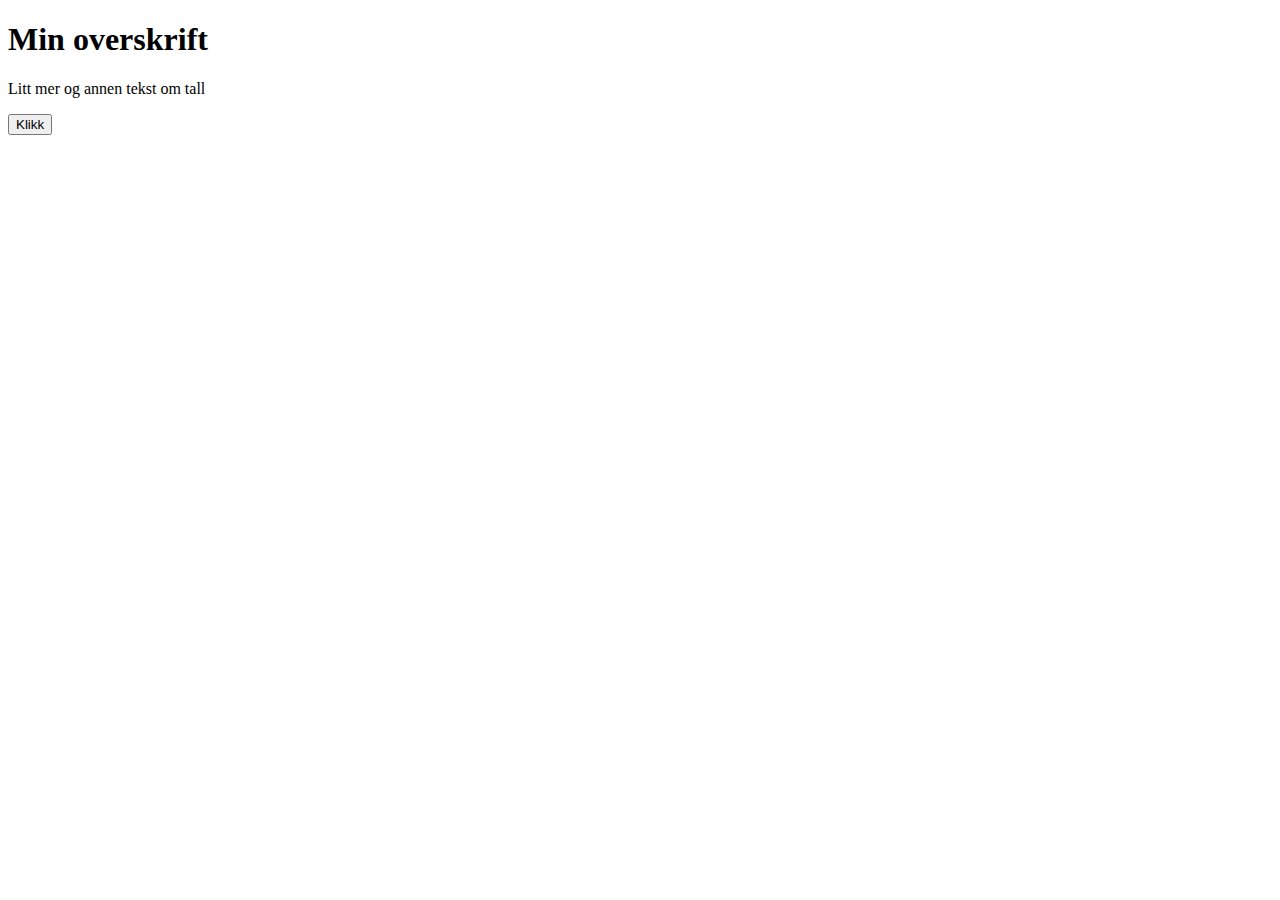
==== index.html @ b8704166 "a" ====
<!DOCTYPE html>
<html lang="en">
<head>
    <meta charset="UTF-8">
    <meta http-equiv="X-UA-Compatible" content="IE=edge">
    <meta name="viewport" content="width=device-width, initial-scale=1.0">
    <title>Document</title>
</head>
<body>
    <h1>Min overskrift</h1>
    <h3 id="mitt_tall"></h3>
    <p id="p_tag"></p>
    <p class="p_class">Litt mer og annen tekst om tall</p>

    <button id="button">Klikk</button>

    <script>
        var EL_p_tag = document.querySelector('#p_tag')
        var EL_mitt_tall = document.querySelector('#mitt_tall')
        var EL_button = document.querySelector('#button')

        var tall = Math.floor(Math.random () * 10);
        function skriv_tekst(){
            console.log(tall)
            var tall = Math.floor(Math.random () * 10);

            if (tall > 5){
                EL_p_tag.innerHTML = 'Tall er høyere en 5'
            }   else if (tall < 5){
                EL_p_tag.innerHTML = 'Tall er lavere en 5'
            }
            EL_mitt_tall.innerHTML = tall
        }

        // velge button
        EL_button.addEventListener('click', skriv_tekst )
        


        var tekst = "potet";
        //document.write(tekst)
        console.log("Dette er en console beskjed")
        var hemmelig_passord = "Passord123"
    </script>  
</body>
</html>
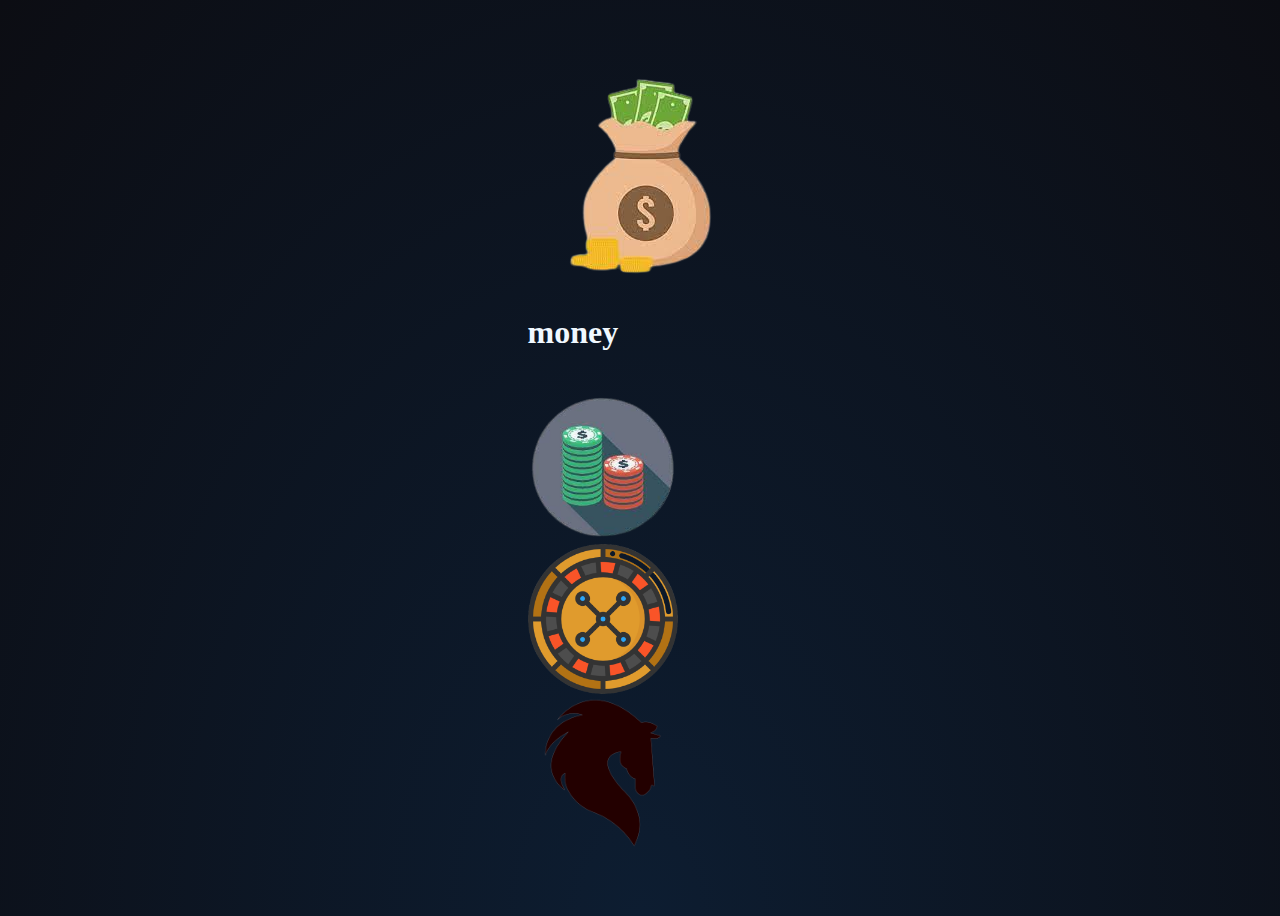
==== commit e1c9975d: "serfkliyr3ik,.ulgy4" ====
--- a/index.html
+++ b/index.html
@@ -4,43 +4,146 @@
     <meta charset="UTF-8">
     <meta http-equiv="X-UA-Compatible" content="IE=edge">
     <meta name="viewport" content="width=device-width, initial-scale=1.0">
-    <title>Document</title>
+    <title>GamGam.com</title>
+    <link rel="stylesheet" href="gamble.css">
+
+    <link rel="shortcut icon" href="gamgam2.png" type="image/x-icon">
 </head>
 <body>
-    <h1>Min overskrift</h1>
-    <h3 id="mitt_tall"></h3>
-    <p id="p_tag"></p>
-    <p class="p_class">Litt mer og annen tekst om tall</p>
-
-    <button id="button">Klikk</button>
-
-    <script>
-        var EL_p_tag = document.querySelector('#p_tag')
-        var EL_mitt_tall = document.querySelector('#mitt_tall')
-        var EL_button = document.querySelector('#button')
-
-        var tall = Math.floor(Math.random () * 10);
-        function skriv_tekst(){
-            console.log(tall)
-            var tall = Math.floor(Math.random () * 10);
-
-            if (tall > 5){
-                EL_p_tag.innerHTML = 'Tall er høyere en 5'
-            }   else if (tall < 5){
-                EL_p_tag.innerHTML = 'Tall er lavere en 5'
-            }
-            EL_mitt_tall.innerHTML = tall
-        }
-
-        // velge button
-        EL_button.addEventListener('click', skriv_tekst )
-        
+    <!--
+        -en meny side med knapper som leder til forskjellige minigames
+        -en saldo med 1000 poeng
+        -minigame 1 crash
+        -A multiplier starts increasing, and players must decide when to cash out to secure their winnings.
+        If they cash out in time, they win the corresponding multiple of their bet. However, 
+        if they fail to cash out before the crash, they lose their bet. 
 
 
-        var tekst = "potet";
-        //document.write(tekst)
-        console.log("Dette er en console beskjed")
-        var hemmelig_passord = "Passord123"
-    </script>  
+
+        -minigame 2 mines
+        - where players try to uncover as many mines as possible without triggering an explosion.
+         Players choose a grid of cells to reveal, and each cell may either contain a mine or be safe.
+          The goal is to uncover as many safe cells as possible without hitting a mine. 
+          The more safe cells uncovered, the higher the payout. However, 
+          if a mine is revealed, the game ends, and the player loses their bet
+
+
+        -minigame 3 horce race
+        -you bet on the horse you think is gonna win every horse gets a random speed and if the horse you bet on wins u get 3X monney 
+
+    -->
+    <div id = logo>
+          <img id = "dollar_img" src="logo.png" alt="Description of the image">
+        <h1>money </h1>
+        <br>
+        <img src="game1.png" id = "gamestart">
+        <img src="roulett.png" id="roulett">
+        <img src="horselogo.png" id="horselogo">
+        
+        <br>
+       
+
+        
+    </div>
+
+
+    <p id="money_amount"></p>
+    <button id = "backtomenu">back to menu</button>
+    <p id="tilbakemelding"></p>
+
+    <div id = "game2">
+        <input type="number" id = "inputNR">
+        <button id="knapp" class="button-85" role="button">guess</button>
+
+
+
+    </div>
+
+    <div id="game3">
+        <button id="startrace">
+            start race
+        </button>
+        <img id="horse1" src="horse.png" >
+        <img id="horse2" src="horse.png" >
+        <img id="horse3" src="horse.png" >
+        <img id="horse3" src="horse.png" >
+
+    </div>
+  
+    <body>
+
+        <div id = game1>
+            <img src="gamgam2.png" id="gamlogo">
+            <button id = "bet100">bet 100</button><br>
+            <br><button id = "bet200">bet 200</button>
+            <button id = bet500> bet 500</button>
+            
+            <p id="randomtall1"></p>
+
+        </div>
+    </div>
+
+
+    <div class="stars">
+        <div class="star"></div>
+        <div class="star"></div>
+        <div class="star"></div>
+        <div class="star"></div>
+        <div class="star"></div>
+        <div class="star"></div>
+        <div class="star"></div>
+        <div class="star"></div>
+        <div class="star"></div>
+        <div class="star"></div>
+        <div class="star"></div>
+        <div class="star"></div>
+        <div class="star"></div>
+        <div class="star"></div>
+        <div class="star"></div>
+        <div class="star"></div>
+        <div class="star"></div>
+        <div class="star"></div>
+        <div class="star"></div>
+        <div class="star"></div>
+        <div class="star"></div>
+        <div class="star"></div>
+        <div class="star"></div>
+        <div class="star"></div>
+        <div class="star"></div>
+        <div class="star"></div>
+        <div class="star"></div>
+        <div class="star"></div>
+        <div class="star"></div>
+        <div class="star"></div>
+        <div class="star"></div>
+        <div class="star"></div>
+        <div class="star"></div>
+        <div class="star"></div>
+        <div class="star"></div>
+        <div class="star"></div>
+        <div class="star"></div>
+        <div class="star"></div>
+        <div class="star"></div>
+        <div class="star"></div>
+        <div class="star"></div>
+        <div class="star"></div>
+        <div class="star"></div>
+        <div class="star"></div>
+        <div class="star"></div>
+        <div class="star"></div>
+        <div class="star"></div>
+        <div class="star"></div>
+        <div class="star"></div>
+        <div class="star"></div>
+      </div>
+      </body>
+
+
+
+
+
+    
+<script src="./gamble.js"></script>
+
 </body>
 </html>--- a/gamble.css
+++ b/gamble.css
@@ -0,0 +1,144 @@
+@mixin (sp-layout) {
+    @media screen and (max-width: 750px) {
+      @content;
+    }
+  }
+  
+  body {
+    display: flex;
+    justify-content: center;
+    align-items: center;
+    min-height: 100vh;
+     background: radial-gradient(ellipse at bottom, #0d1d31 0%, #0c0d13 100%);
+    overflow: hidden;
+  }
+  
+  
+  
+    &::before, &::after {
+      position: absolute;
+      content: '';
+      top: 0;
+      left: calc(var(--star-width) / -2);
+      width: var(--star-width);
+      height: 100%;
+      background: linear-gradient(45deg, transparent, currentColor, transparent);
+      border-radius: inherit;
+      animation: blink 2s linear infinite;
+    }
+  
+    &::before {
+      transform: rotate(45deg);
+    }
+  
+    &::after {
+      transform: rotate(-45deg);
+    }
+  
+  
+  @keyframes fall {
+    to {
+      transform: translate3d(-30em, 0, 0);
+    }
+  }
+  
+  @keyframes tail-fade {
+    0%, 50% {
+      width: var(--star-tail-length);
+      opacity: 1;
+    }
+  
+    70%, 80% {
+      width: 0;
+      opacity: 0.4;
+    }
+  
+    100% {
+      width: 0;
+      opacity: 0;
+    }
+  }
+  
+  @keyframes blink {
+    50% {
+      opacity: 0.6;
+    }
+  }
+#logo{
+    display: flex;
+    justify-content: center;
+    align-items: center;
+    margin: auto;
+    width: 225px;
+    flex-direction: column;
+    
+ 
+    
+    
+}
+
+#game1{
+    justify-content: center;
+    align-items: center;
+    display: flex;
+
+    
+;
+
+
+}
+
+.main1 {
+    display: flex;
+    justify-content: center;
+}
+
+.p{
+    font-size: 3em;
+    max-width: fit-content;
+    color: aliceblue;
+}
+
+h1 {
+    max-width: fit-content;
+    color: aliceblue;
+}
+
+#money_amount{
+    color: aliceblue;
+    font: 4em sans-serif;
+}
+
+#gamlogo{
+    width: 300px;
+    height: 300px;
+}
+
+#roulett{
+    width: 150px ;
+    height: 150px;
+}
+
+#horselogo{
+  width: 150px;
+  height: 150px;
+}
+
+#gamestart{
+  width: 150px;
+  height: 150px;
+}
+
+#horse1 {
+  position: relative;
+  left: -600px;
+}
+
+#game3 {
+  width: max-content;
+  display: flex;
+  flex-direction: column;
+}
+
+
+
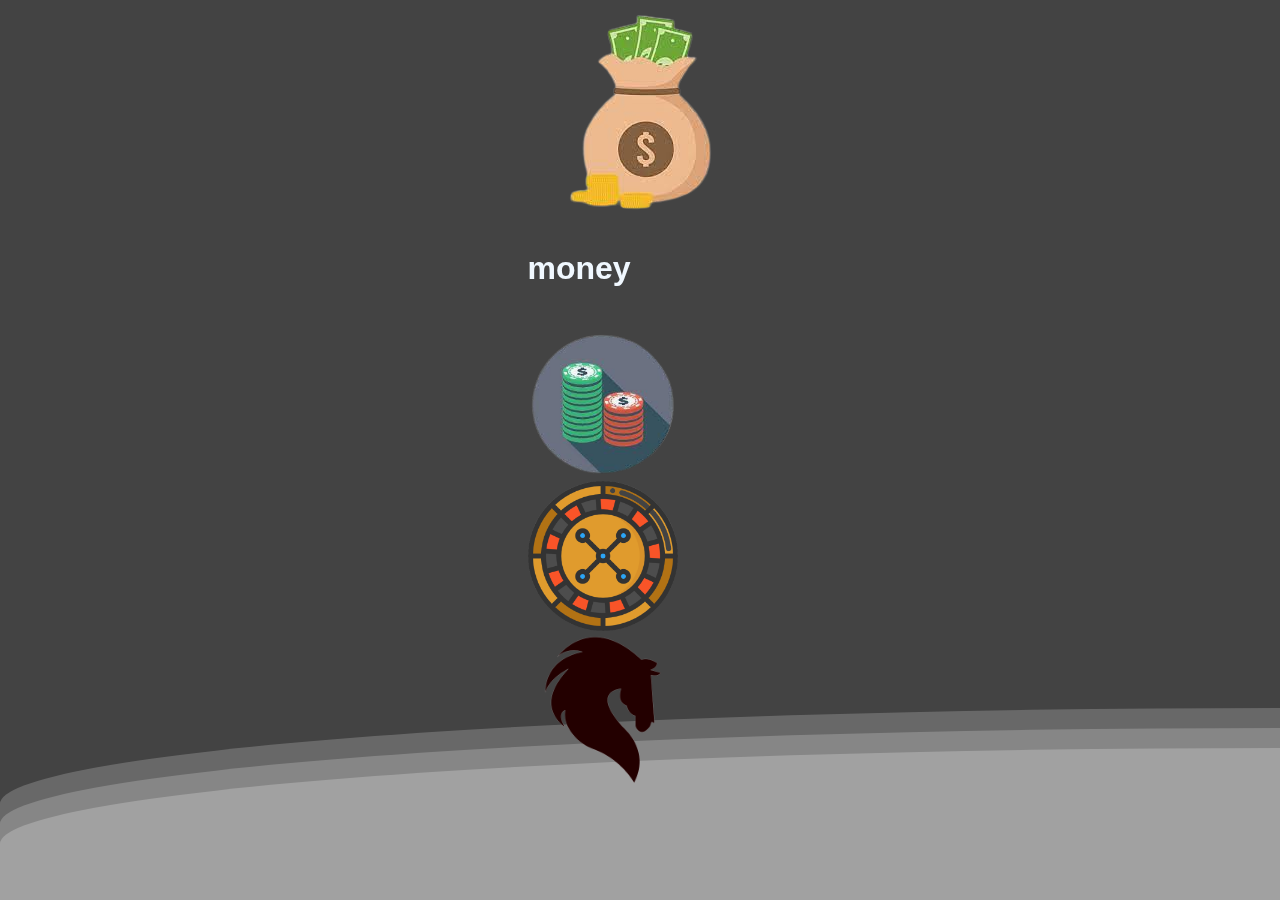
==== commit b11d64e6: "ubw" ====
--- a/index.html
+++ b/index.html
@@ -63,11 +63,16 @@
         <button id="startrace">
             start race
         </button>
+        <div class="hestcol">
+            <button id = bthrs1>bet 400 horse 1</button>
+            <button id = bthrs2>bet 400 horse 2</button>
+            <button id = bthrs3>bet 400 horse 3</button>
+            <button id = bthrs4>bet 400 horse 4</button>
         <img id="horse1" src="horse.png" >
         <img id="horse2" src="horse.png" >
         <img id="horse3" src="horse.png" >
-        <img id="horse3" src="horse.png" >
-
+        <img id="horse4" src="horse.png" >
+        </div>
     </div>
   
     <body>
@@ -84,60 +89,11 @@
     </div>
 
 
-    <div class="stars">
-        <div class="star"></div>
-        <div class="star"></div>
-        <div class="star"></div>
-        <div class="star"></div>
-        <div class="star"></div>
-        <div class="star"></div>
-        <div class="star"></div>
-        <div class="star"></div>
-        <div class="star"></div>
-        <div class="star"></div>
-        <div class="star"></div>
-        <div class="star"></div>
-        <div class="star"></div>
-        <div class="star"></div>
-        <div class="star"></div>
-        <div class="star"></div>
-        <div class="star"></div>
-        <div class="star"></div>
-        <div class="star"></div>
-        <div class="star"></div>
-        <div class="star"></div>
-        <div class="star"></div>
-        <div class="star"></div>
-        <div class="star"></div>
-        <div class="star"></div>
-        <div class="star"></div>
-        <div class="star"></div>
-        <div class="star"></div>
-        <div class="star"></div>
-        <div class="star"></div>
-        <div class="star"></div>
-        <div class="star"></div>
-        <div class="star"></div>
-        <div class="star"></div>
-        <div class="star"></div>
-        <div class="star"></div>
-        <div class="star"></div>
-        <div class="star"></div>
-        <div class="star"></div>
-        <div class="star"></div>
-        <div class="star"></div>
-        <div class="star"></div>
-        <div class="star"></div>
-        <div class="star"></div>
-        <div class="star"></div>
-        <div class="star"></div>
-        <div class="star"></div>
-        <div class="star"></div>
-        <div class="star"></div>
-        <div class="star"></div>
-      </div>
-      </body>
-
+    <div>
+        <div class="wave"></div>
+        <div class="wave"></div>
+        <div class="wave"></div>
+     </div>
 
 
 
--- a/gamble.css
+++ b/gamble.css
@@ -1,69 +1,72 @@
-@mixin (sp-layout) {
-    @media screen and (max-width: 750px) {
-      @content;
-    }
+body {
+  margin: auto;
+  font-family: -apple-system, BlinkMacSystemFont, sans-serif;
+  overflow: auto;
+  animation: gradient 15s ease infinite;
+  background-size: 400% 400%;
+  background-attachment: fixed;
+  background-color: rgb(67, 67, 67);
+}
+
+@keyframes gradient {
+  0% {
+      background-position: 0% 0%;
   }
-  
-  body {
-    display: flex;
-    justify-content: center;
-    align-items: center;
-    min-height: 100vh;
-     background: radial-gradient(ellipse at bottom, #0d1d31 0%, #0c0d13 100%);
-    overflow: hidden;
+  50% {
+      background-position: 100% 100%;
   }
-  
-  
-  
-    &::before, &::after {
-      position: absolute;
-      content: '';
-      top: 0;
-      left: calc(var(--star-width) / -2);
-      width: var(--star-width);
-      height: 100%;
-      background: linear-gradient(45deg, transparent, currentColor, transparent);
-      border-radius: inherit;
-      animation: blink 2s linear infinite;
-    }
-  
-    &::before {
-      transform: rotate(45deg);
-    }
-  
-    &::after {
-      transform: rotate(-45deg);
-    }
-  
-  
-  @keyframes fall {
-    to {
-      transform: translate3d(-30em, 0, 0);
-    }
+  100% {
+      background-position: 0% 0%;
   }
-  
-  @keyframes tail-fade {
-    0%, 50% {
-      width: var(--star-tail-length);
-      opacity: 1;
-    }
-  
-    70%, 80% {
-      width: 0;
-      opacity: 0.4;
-    }
-  
-    100% {
-      width: 0;
-      opacity: 0;
-    }
+}
+
+.wave {
+  background: rgb(255 255 255 / 25%);
+  border-radius: 1000% 1000% 0 0;
+  position: fixed;
+  width: 200%;
+  height: 12em;
+  animation: wave 10s -3s linear infinite;
+  transform: translate3d(0, 0, 0);
+  opacity: 0.8;
+  bottom: 0;
+  left: 0;
+  z-index: -1;
+}
+
+.wave:nth-of-type(2) {
+  bottom: -1.25em;
+  animation: wave 18s linear reverse infinite;
+  opacity: 0.8;
+}
+
+.wave:nth-of-type(3) {
+  bottom: -2.5em;
+  animation: wave 20s -1s reverse infinite;
+  opacity: 0.9;
+}
+
+@keyframes wave {
+  2% {
+      transform: translateX(1);
   }
-  
-  @keyframes blink {
-    50% {
-      opacity: 0.6;
-    }
+
+  25% {
+      transform: translateX(-25%);
   }
+
+  50% {
+      transform: translateX(-50%);
+  }
+
+  75% {
+      transform: translateX(-25%);
+  }
+
+  100% {
+      transform: translateX(1);
+  }
+}
 #logo{
     display: flex;
     justify-content: center;
@@ -131,11 +134,34 @@
 
 #horse1 {
   position: relative;
-  left: -600px;
+  left: 0px;
 }
+
+#horse2 {
+  position: relative;
+  left: 0px;
+}
+
+#horse3 {
+  position: relative;
+  left: 0px;
+}
+
+#horse4 {
+  position: relative;
+  left:   0px;
+}
+
+
 
 #game3 {
   width: max-content;
+  display: flex;
+  flex-direction: column;
+
+}
+
+.hestcol {
   display: flex;
   flex-direction: column;
 }
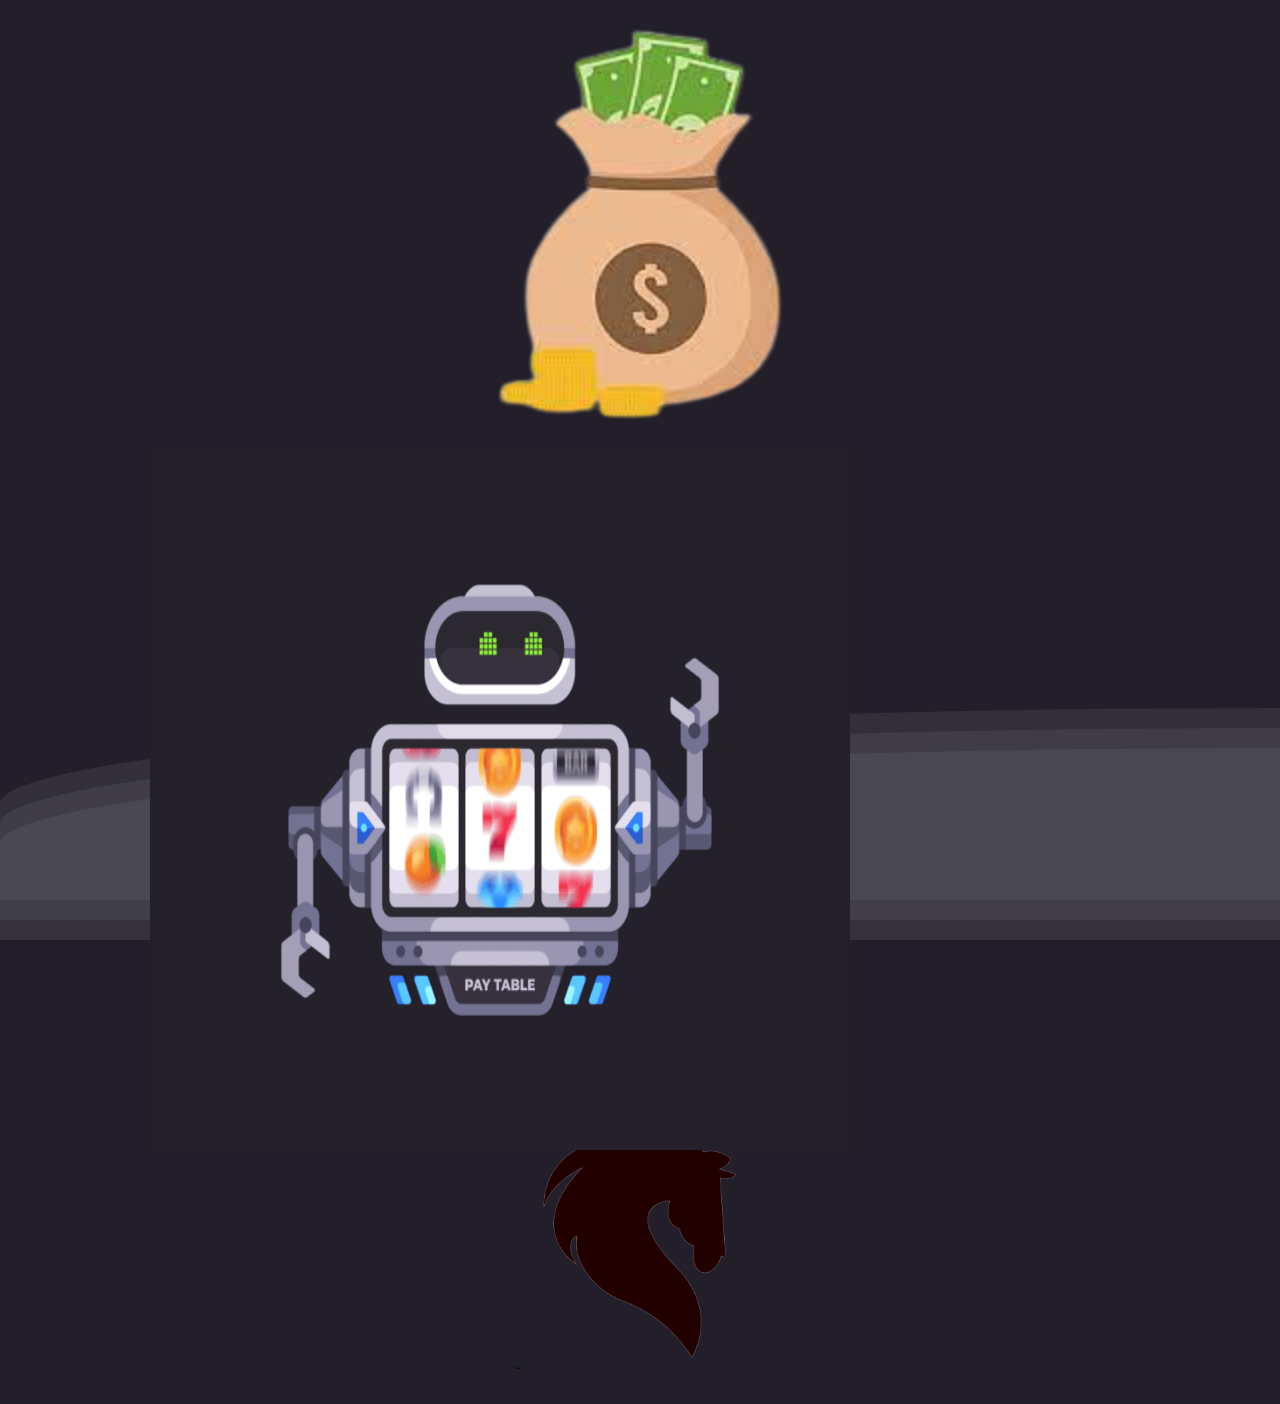
==== commit 3b645f9e: "asdasda" ====
--- a/index.html
+++ b/index.html
@@ -32,27 +32,34 @@
         -you bet on the horse you think is gonna win every horse gets a random speed and if the horse you bet on wins u get 3X monney 
 
     -->
+    <div class="moneylogo">
+        <img id = "dollar_img" src="logo.png" alt="Description of the image">
+        <p id="money_amount">You have 0$</p>
+    </div>
+
     <div id = logo>
-          <img id = "dollar_img" src="logo.png" alt="Description of the image">
-        <h1>money </h1>
-        <br>
-        <img src="game1.png" id = "gamestart">
-        <img src="roulett.png" id="roulett">
-        <img src="horselogo.png" id="horselogo">
+          
+        
+        <img src="game1.png" id = "gamestart" class="gamelogos">
+        <img src="roulett.png" id="roulett" class="gamelogos">
+        <img src="horselogo.png" id="horselogo" class="gamelogos">¨
+        
         
         <br>
        
 
         
     </div>
+    <img src="slot-r.gif" id = "slotgif">
+    <img src="slot-r.gif" id = "slotgif2">
 
 
-    <p id="money_amount"></p>
+    
     <button id = "backtomenu">back to menu</button>
-    <p id="tilbakemelding"></p>
+    <h2 id="tilbakemelding"></h2>
 
     <div id = "game2">
-        <input type="number" id = "inputNR">
+        <input type="number" value="0" id = "inputNR">
         <button id="knapp" class="button-85" role="button">guess</button>
 
 
@@ -64,17 +71,20 @@
             start race
         </button>
         <div class="hestcol">
+            <div class="bets1">
             <button id = bthrs1>bet 400 horse 1</button>
             <button id = bthrs2>bet 400 horse 2</button>
             <button id = bthrs3>bet 400 horse 3</button>
             <button id = bthrs4>bet 400 horse 4</button>
+        </div>
         <img id="horse1" src="horse.png" >
         <img id="horse2" src="horse.png" >
         <img id="horse3" src="horse.png" >
         <img id="horse4" src="horse.png" >
         </div>
+        
     </div>
-  
+  <h1 id="errornochosen"></h1>
     <body>
 
         <div id = game1>
--- a/gamble.css
+++ b/gamble.css
@@ -5,7 +5,7 @@
   animation: gradient 15s ease infinite;
   background-size: 400% 400%;
   background-attachment: fixed;
-  background-color: rgb(67, 67, 67);
+  background-color: #231f2a
 }
 
 @keyframes gradient {
@@ -20,8 +20,13 @@
   }
 }
 
+img {
+  width: 300px;
+  height: 300px;
+}
+
 .wave {
-  background: rgb(255 255 255 / 25%);
+  background: rgba(114, 117, 121, 0.25);
   border-radius: 1000% 1000% 0 0;
   position: fixed;
   width: 200%;
@@ -72,7 +77,7 @@
     justify-content: center;
     align-items: center;
     margin: auto;
-    width: 225px;
+    width: 250px;
     flex-direction: column;
     
  
@@ -91,6 +96,12 @@
 
 }
 
+
+#dollar_img {
+  width: 450px;
+  height: 450px;
+}
+
 .main1 {
     display: flex;
     justify-content: center;
@@ -110,26 +121,28 @@
 #money_amount{
     color: aliceblue;
     font: 4em sans-serif;
+    margin: 30px;
+    margin-bottom: 45px;
 }
 
 #gamlogo{
-    width: 300px;
-    height: 300px;
+    width: 450px;
+    height: 450px;
 }
 
 #roulett{
-    width: 150px ;
-    height: 150px;
+    width: 250px ;
+    height: 250px;
 }
 
 #horselogo{
-  width: 150px;
-  height: 150px;
+  width: 250px;
+  height: 250px;
 }
 
 #gamestart{
-  width: 150px;
-  height: 150px;
+  width: 250px;
+  height: 250px;
 }
 
 #horse1 {
@@ -166,5 +179,40 @@
   flex-direction: column;
 }
 
-
-
+.moneylogo {
+  align-items: center;
+  text-align: center;
+}
+
+#game2 {
+  
+}
+
+h2 {
+  margin: 6px;
+}
+
+.game1{
+  left: 400px; ;
+}
+
+#slotgif{
+  width:700px ;
+  height:700px ;
+  display:flex ;
+  flex-direction: column;
+  top: 450px;
+  left: 150px;
+  position: absolute;
+
+}
+#slotgif2{
+  width:700px ;
+  height:700px ;
+  display:flex ;
+  flex-direction: column;
+  top: 450px;
+  left: 2300px;
+  position: absolute;
+
+}